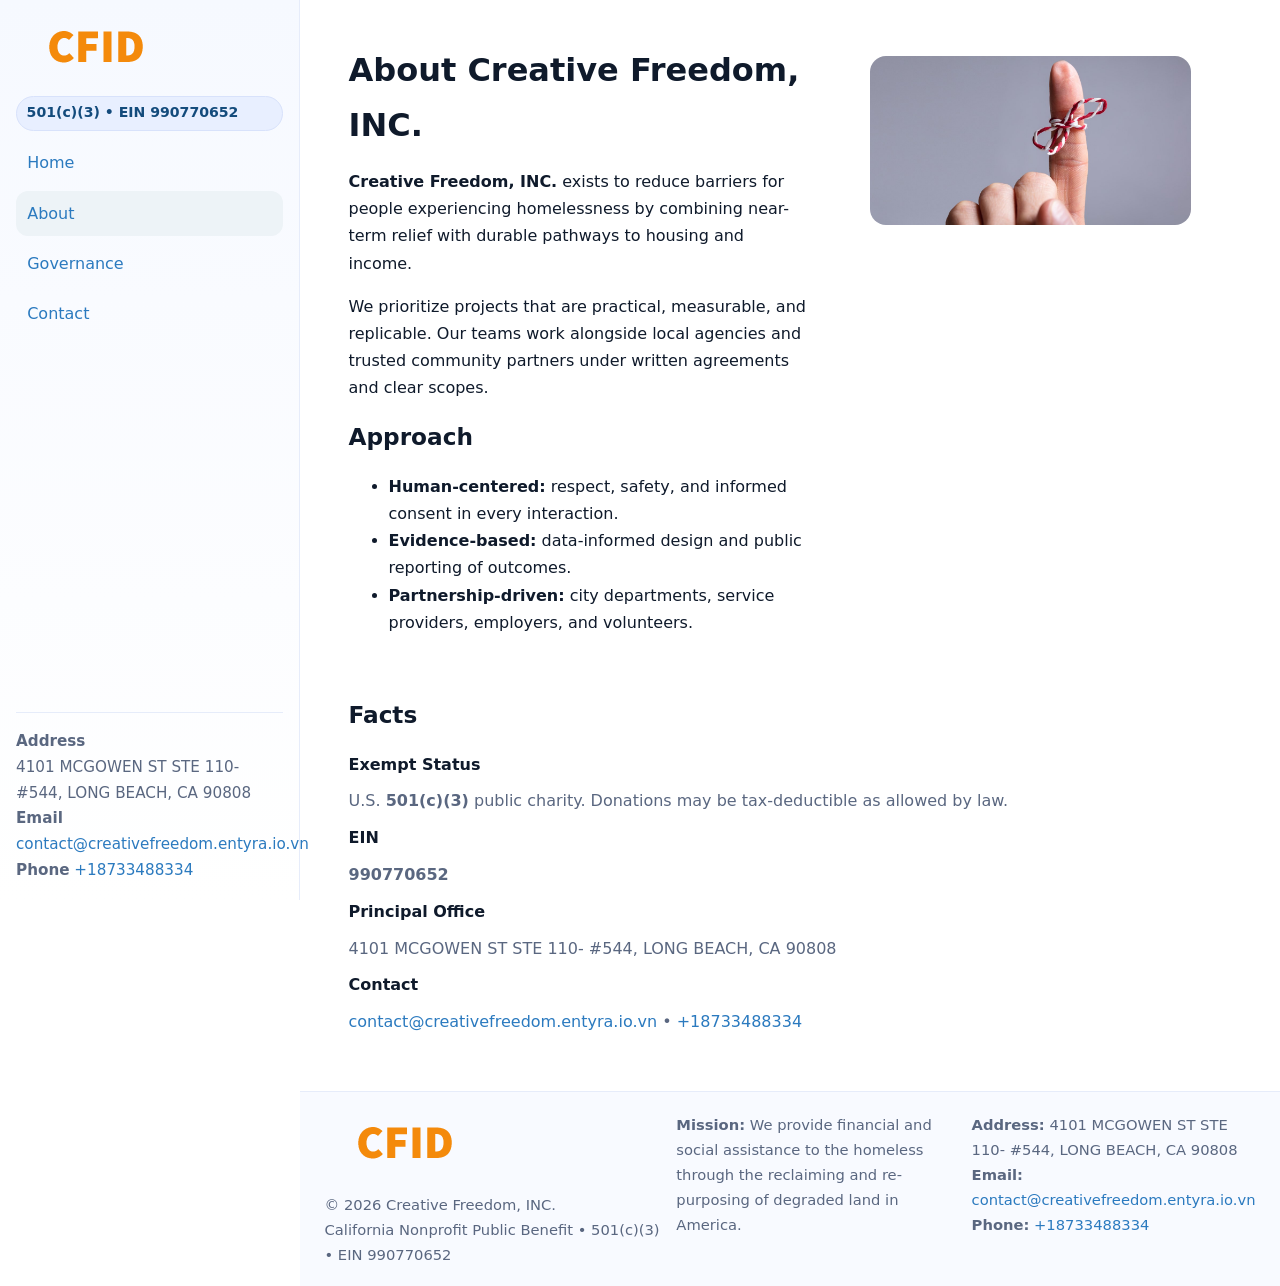
==== about.html @ 30422e55 "Initial commit" ====
<!doctype html>
<html lang="en">
<head>
<meta charset="utf-8"/><meta name="viewport" content="width=device-width,initial-scale=1"/>
<title>Creative Freedom, INC. – Nonprofit • 2025</title>
<link rel="stylesheet" href="assets/styles.css"/><link rel="icon" href="images/logo.png">
<meta name="data-ein" content="990770652"><meta name="data-name" content="Creative Freedom, INC.">
<meta name="data-email" content="contact@creativefreedom.entyra.io.vn"><meta name="data-phone" content="+18733488334">
<meta name="data-address" content="4101 MCGOWEN ST STE 110- #544,
LONG BEACH, CA 90808"><meta name="data-map" content="4101+MCGOWEN+ST+STE+110-+#544,+LONG+BEACH,+CA+90808">
  <meta name="description" content="We are a 501(c)(3) organization advancing community services, education, and direct relief through transparent programs, local partnerships, and measurable outcomes.">
</head>
<body>
<div style="position:absolute;left:-9999px;top:-9999px;opacity:0" data-uniq="{{UNIQUE_BLOB}}">
  <span>We are a 501(c)(3) organization advancing community services, education, and direct relief through transparent programs, local partnerships, and measurable outcomes.</span><svg width="12" height="12" viewBox="0 0 12 12" xmlns="http://www.w3.org/2000/svg"><circle cx="6" cy="6" r="5" fill="#0f766e"/></svg><img src="images/hero.jpg" width="1" height="1" alt="" loading="lazy"/>
</div>

<div class="app">
  <aside class="sidebar">
    <div class="c904e68de47"><img src="images/logo.png" alt=""></div>
    <span class="c99933f9066">501(c)(3) • EIN 990770652</span>
    <nav class="c952c84c6fa"><a href="index.html">Home</a><a class="active" href="about.html">About</a><a href="governance.html">Governance</a><a href="contact.html">Contact</a></nav>
    <div class="contact"><strong>Address</strong><br>4101 MCGOWEN ST STE 110- #544,
LONG BEACH, CA 90808<br><strong>Email</strong> <a href="mailto:contact@creativefreedom.entyra.io.vn">contact@creativefreedom.entyra.io.vn</a><br><strong>Phone</strong> <a href="tel:+18733488334">+18733488334</a></div>
  </aside>

  <main>
    <div class="container">
      <section class="section split">
        <div>
          <h1>About Creative Freedom, INC.</h1>
          <p><strong>Creative Freedom, INC.</strong> exists to reduce barriers for people experiencing homelessness by combining near-term relief with durable pathways to housing and income.</p>
          <p>We prioritize projects that are practical, measurable, and replicable. Our teams work alongside local agencies and trusted community partners under written agreements and clear scopes.</p>
          <h2>Approach</h2>
          <ul>
            <li><strong>Human-centered:</strong> respect, safety, and informed consent in every interaction.</li>
            <li><strong>Evidence-based:</strong> data-informed design and public reporting of outcomes.</li>
            <li><strong>Partnership-driven:</strong> city departments, service providers, employers, and volunteers.</li>
          </ul>
        </div>
        <figure><img src="images/about.jpg" alt="Team and partners"></figure>
      </section>

      <section class="section">
        <h2>Facts</h2>
        <dl class="facts">
          <dt>Exempt Status</dt><dd>U.S. <strong>501(c)(3)</strong> public charity. Donations may be tax-deductible as allowed by law.</dd>
          <dt>EIN</dt><dd><strong>990770652</strong></dd>
          <dt>Principal Office</dt><dd>4101 MCGOWEN ST STE 110- #544,
LONG BEACH, CA 90808</dd>
          <dt>Contact</dt><dd><a href="mailto:contact@creativefreedom.entyra.io.vn">contact@creativefreedom.entyra.io.vn</a> • <a href="tel:+18733488334">+18733488334</a></dd>
        </dl>
      </section>
    </div>

    <footer class="footer">
      <div class="container grid">
        <div><img src="images/logo.png" alt="" style="width:160px;margin-bottom:.5rem"><div class="small">© <span id="year"></span> Creative Freedom, INC.</div><div class="small">California Nonprofit Public Benefit • 501(c)(3) • EIN 990770652</div></div>
        <div><div class="small"><strong>Mission:</strong> We provide financial and social assistance to the homeless through the reclaiming and re-purposing of degraded land in America.</div></div>
        <div><div class="small"><strong>Address:</strong> 4101 MCGOWEN ST STE 110- #544,
LONG BEACH, CA 90808<br><strong>Email:</strong> <a href="mailto:contact@creativefreedom.entyra.io.vn">contact@creativefreedom.entyra.io.vn</a><br><strong>Phone:</strong> <a href="tel:+18733488334">+18733488334</a></div></div>
      </div>
    </footer>
  </main>
</div>

<script>
(function(){function g(n){const e=document.querySelector('meta[name="'+n+'"]');return e?e.content:''}
function h(s){let x=2166136261>>>0;for(let i=0;i<s.length;i++){x^=s.charCodeAt(i);x=(x*16777619)>>>0}return x>>>0}
let k=(g('data-ein')||'').replace(/\D+/g,'');if(!k)k=g('data-name')||location.hostname||'default';
const key=h(String(k)),H=key%360,S=55+(key%20),L=46;
document.documentElement.style.setProperty('--brand',`hsl(${H} ${S}% ${L}%)`);
document.documentElement.style.setProperty('--brand-ink',`hsl(${H} ${Math.min(95,S+10)}% ${Math.max(22,L-18)}%)`);
document.documentElement.style.setProperty('--soft',`hsl(${H} ${Math.max(40,S-25)}% 95%)`);
const y=document.getElementById('year'); if(y) y.textContent=new Date().getFullYear();})();
</script>
</body>
</html>
---- assets/styles.css ----
:root{
  --ink:#0f1a2b; --muted:#5a6780; --paper:#fff; --line:#e6ecfa;
  --brand:#2b5fb8; --brand-ink:#0f3d99; --soft:#eaf1ff;
  --radius:16px; --shadow:0 10px 28px rgba(15,26,43,.08)
}
*{box-sizing:border-box}
html,body{height:100%}
body{
  margin:0;background:var(--paper);color:var(--ink);
  font-family:Inter,system-ui,-apple-system,Segoe UI,Roboto,Arial,sans-serif;
  line-height:1.7
}
a{color:var(--brand);text-decoration:none}
a:hover{text-decoration:underline}
img{max-width:100%;display:block;border-radius:var(--radius)}

.app{display:grid;grid-template-columns:300px 1fr;min-height:100svh}
.sidebar{
  border-right:1px solid var(--line);
  background:linear-gradient(180deg,#f6f9ff,#fff);
  position:sticky;top:0;height:100svh;
  display:flex;flex-direction:column;padding:1rem
}
.c904e68de47{display:flex;align-items:center;gap:.6rem;margin-bottom:.5rem}
.c904e68de47 img{width:160px;height:auto}
.c99933f9066{display:inline-flex;gap:.45rem;align-items:center;background:#e8efff;border:1px solid #d8e2fb;color:var(--brand-ink);border-radius:999px;padding:.28rem .6rem;font-size:.88rem;font-weight:700}
.c952c84c6fa{display:grid;gap:.35rem;margin:.6rem 0 1rem}
.c952c84c6fa a{padding:.55rem .7rem;border-radius:12px}
.c952c84c6fa a.active,.c952c84c6fa a:hover{background:var(--soft);text-decoration:none}
.sidebar .contact{margin-top:auto;border-top:1px solid var(--line);padding-top:1rem;font-size:.95rem;color:var(--muted)}

main{display:flex;flex-direction:column;min-height:100svh}
main > .container{padding:1.25rem 1.5rem}
.container{width:min(980px,95%);margin-inline:auto}
.section{padding:1.25rem 0}
.split{display:grid;grid-template-columns:1fr;gap:1.2rem;align-items:start}
.grid-3{display:grid;grid-template-columns:1fr;gap:1rem}

.c2fe782856c{
  background:linear-gradient(180deg,#f6f9ff,#fff);
  border:1px solid var(--line);border-radius:20px;padding:1.2rem
}
h1{font-size:2rem;margin:.2rem 0 .2rem 0}
h2{font-size:1.45rem;margin:.2rem 0 .6rem}
.c9df66db5ab{max-width:75ch}

.c08c3a762ee{background:#fff;border:1px solid #e8eefb;border-radius:var(--radius);box-shadow:var(--shadow);overflow:hidden}
.card-body{padding:1rem}

dl.facts{display:grid;grid-template-columns:1fr;gap:.6rem}
dl.facts dt{font-weight:700}
dl.facts dd{margin:0;color:var(--muted)}

.c8b8d0937b2{display:grid;grid-template-columns:1fr;gap:.9rem}
label{display:grid;gap:.35rem;font-weight:600}
input,textarea{
  width:100%;padding:.75rem .85rem;border:1px solid #d8e2fb;border-radius:12px;
  font:inherit;line-height:1.5
}
input:focus,textarea:focus{outline:2px solid var(--soft);border-color:var(--brand)}
.c6e83a91c43{display:inline-block;padding:.75rem 1rem;border:1px solid #d8e2fb;border-radius:12px;background:#fff}
.c6e83a91c43:hover{box-shadow:var(--shadow);text-decoration:none}
.btn-primary{background:var(--brand);border-color:var(--brand);color:#fff}

.map-embed iframe{width:100%;aspect-ratio:16/9;border:0;border-radius:20px;box-shadow:var(--shadow)}
.small{font-size:.92rem;color:var(--muted)}
.upper-strong{font-weight:800;text-transform:uppercase;letter-spacing:.02em}

.footer{border-top:1px solid var(--line);background:#f8faff;margin-top:auto}
.footer .grid{display:grid;grid-template-columns:1fr;gap:.8rem;padding:1.2rem 0}

@media(min-width:760px){
  .grid-3{grid-template-columns:repeat(3,1fr)}
  .split{grid-template-columns:1.15fr 1fr}
  .footer .grid{grid-template-columns:1.2fr 1fr 1fr}
}
@media(max-width:920px){
  .app{grid-template-columns:1fr}
  .sidebar{display:none}
}
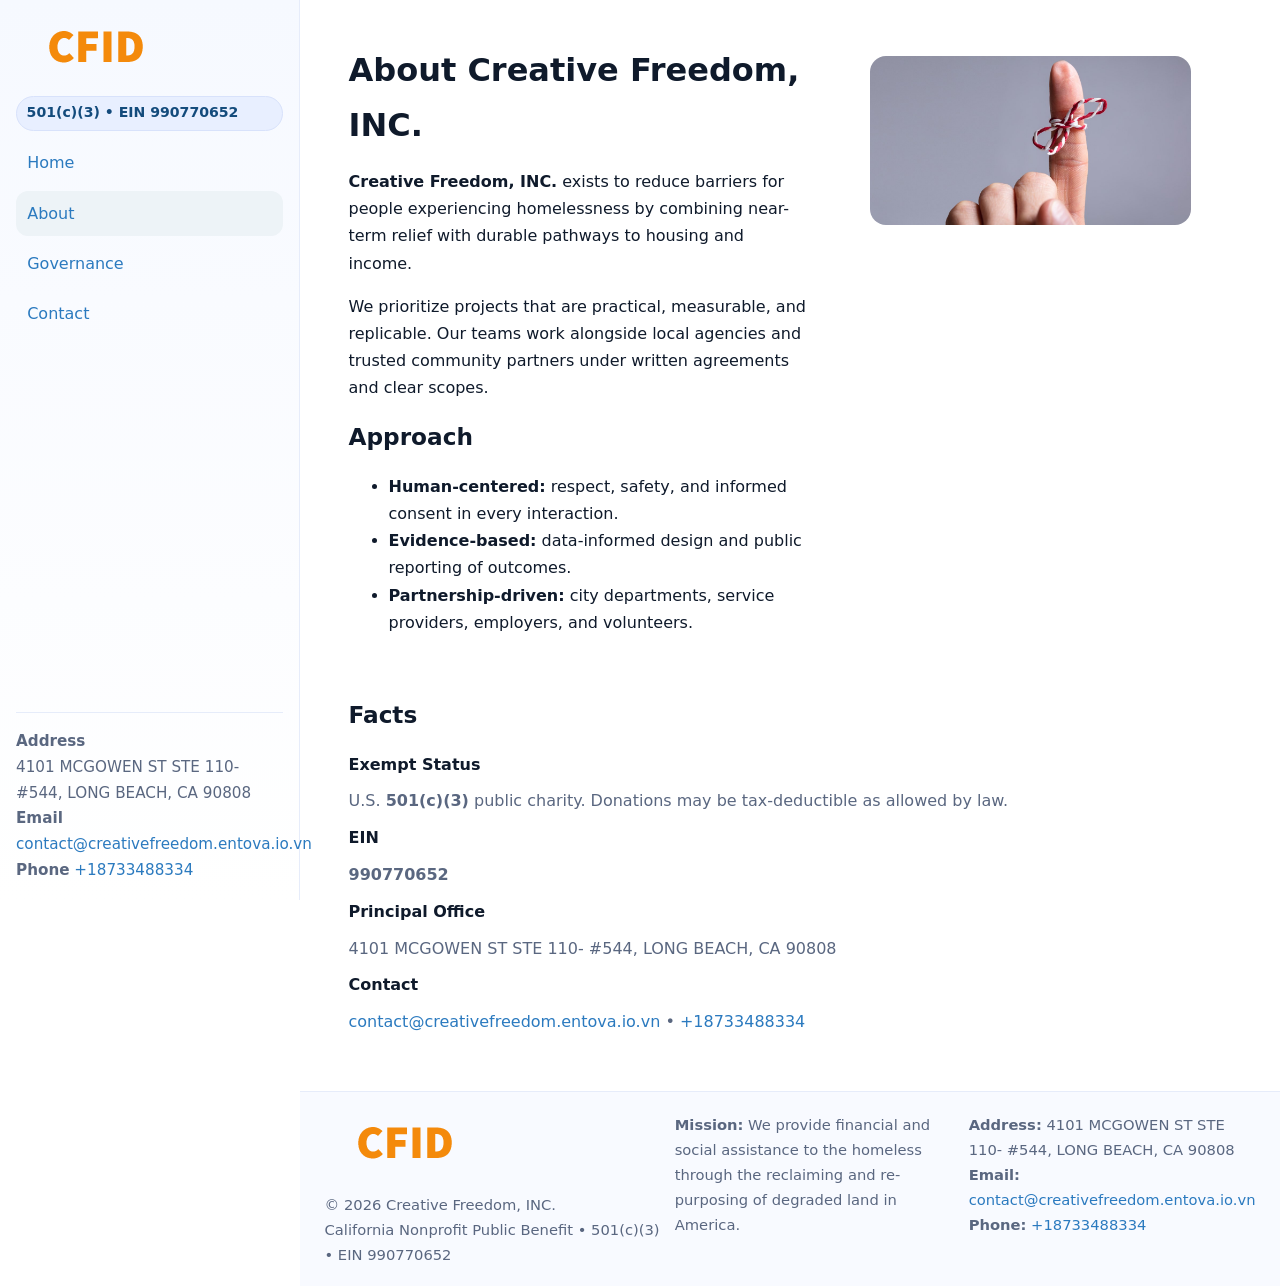
==== commit 367da9c2: "Auto update email (script)" ====
--- a/about.html
+++ b/about.html
@@ -5,7 +5,7 @@
 <title>Creative Freedom, INC. – Nonprofit • 2025</title>
 <link rel="stylesheet" href="assets/styles.css"/><link rel="icon" href="images/logo.png">
 <meta name="data-ein" content="990770652"><meta name="data-name" content="Creative Freedom, INC.">
-<meta name="data-email" content="contact@creativefreedom.entyra.io.vn"><meta name="data-phone" content="+18733488334">
+<meta name="data-email" content="contact@creativefreedom.entova.io.vn"><meta name="data-phone" content="+18733488334">
 <meta name="data-address" content="4101 MCGOWEN ST STE 110- #544,
 LONG BEACH, CA 90808"><meta name="data-map" content="4101+MCGOWEN+ST+STE+110-+#544,+LONG+BEACH,+CA+90808">
   <meta name="description" content="We are a 501(c)(3) organization advancing community services, education, and direct relief through transparent programs, local partnerships, and measurable outcomes.">
@@ -21,7 +21,7 @@
     <span class="c99933f9066">501(c)(3) • EIN 990770652</span>
     <nav class="c952c84c6fa"><a href="index.html">Home</a><a class="active" href="about.html">About</a><a href="governance.html">Governance</a><a href="contact.html">Contact</a></nav>
     <div class="contact"><strong>Address</strong><br>4101 MCGOWEN ST STE 110- #544,
-LONG BEACH, CA 90808<br><strong>Email</strong> <a href="mailto:contact@creativefreedom.entyra.io.vn">contact@creativefreedom.entyra.io.vn</a><br><strong>Phone</strong> <a href="tel:+18733488334">+18733488334</a></div>
+LONG BEACH, CA 90808<br><strong>Email</strong> <a href="mailto:contact@creativefreedom.entova.io.vn">contact@creativefreedom.entova.io.vn</a><br><strong>Phone</strong> <a href="tel:+18733488334">+18733488334</a></div>
   </aside>
 
   <main>
@@ -48,7 +48,7 @@
           <dt>EIN</dt><dd><strong>990770652</strong></dd>
           <dt>Principal Office</dt><dd>4101 MCGOWEN ST STE 110- #544,
 LONG BEACH, CA 90808</dd>
-          <dt>Contact</dt><dd><a href="mailto:contact@creativefreedom.entyra.io.vn">contact@creativefreedom.entyra.io.vn</a> • <a href="tel:+18733488334">+18733488334</a></dd>
+          <dt>Contact</dt><dd><a href="mailto:contact@creativefreedom.entova.io.vn">contact@creativefreedom.entova.io.vn</a> • <a href="tel:+18733488334">+18733488334</a></dd>
         </dl>
       </section>
     </div>
@@ -58,7 +58,7 @@
         <div><img src="images/logo.png" alt="" style="width:160px;margin-bottom:.5rem"><div class="small">© <span id="year"></span> Creative Freedom, INC.</div><div class="small">California Nonprofit Public Benefit • 501(c)(3) • EIN 990770652</div></div>
         <div><div class="small"><strong>Mission:</strong> We provide financial and social assistance to the homeless through the reclaiming and re-purposing of degraded land in America.</div></div>
         <div><div class="small"><strong>Address:</strong> 4101 MCGOWEN ST STE 110- #544,
-LONG BEACH, CA 90808<br><strong>Email:</strong> <a href="mailto:contact@creativefreedom.entyra.io.vn">contact@creativefreedom.entyra.io.vn</a><br><strong>Phone:</strong> <a href="tel:+18733488334">+18733488334</a></div></div>
+LONG BEACH, CA 90808<br><strong>Email:</strong> <a href="mailto:contact@creativefreedom.entova.io.vn">contact@creativefreedom.entova.io.vn</a><br><strong>Phone:</strong> <a href="tel:+18733488334">+18733488334</a></div></div>
       </div>
     </footer>
   </main>
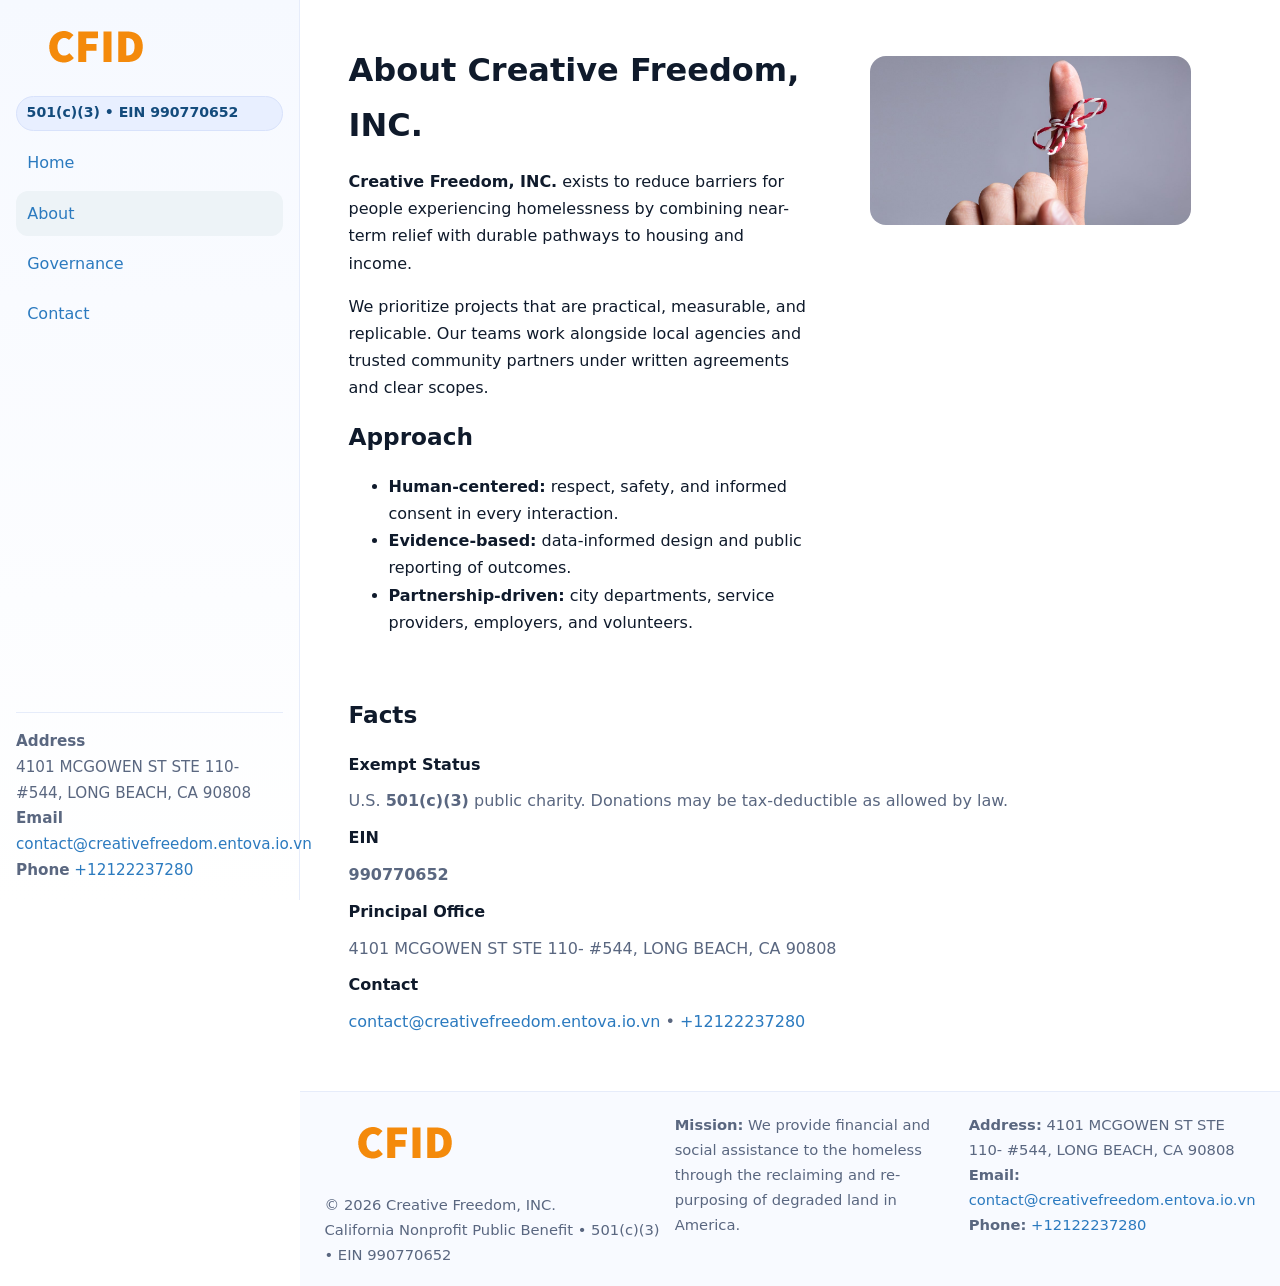
==== commit 64d03bdf: "Update phone number to +12122237280 (auto script)" ====
--- a/about.html
+++ b/about.html
@@ -21,7 +21,7 @@
     <span class="c99933f9066">501(c)(3) • EIN 990770652</span>
     <nav class="c952c84c6fa"><a href="index.html">Home</a><a class="active" href="about.html">About</a><a href="governance.html">Governance</a><a href="contact.html">Contact</a></nav>
     <div class="contact"><strong>Address</strong><br>4101 MCGOWEN ST STE 110- #544,
-LONG BEACH, CA 90808<br><strong>Email</strong> <a href="mailto:contact@creativefreedom.entova.io.vn">contact@creativefreedom.entova.io.vn</a><br><strong>Phone</strong> <a href="tel:+18733488334">+18733488334</a></div>
+LONG BEACH, CA 90808<br><strong>Email</strong> <a href="mailto:contact@creativefreedom.entova.io.vn">contact@creativefreedom.entova.io.vn</a><br><strong>Phone</strong> <a href="tel:+12122237280">+12122237280</a></div>
   </aside>
 
   <main>
@@ -48,7 +48,7 @@
           <dt>EIN</dt><dd><strong>990770652</strong></dd>
           <dt>Principal Office</dt><dd>4101 MCGOWEN ST STE 110- #544,
 LONG BEACH, CA 90808</dd>
-          <dt>Contact</dt><dd><a href="mailto:contact@creativefreedom.entova.io.vn">contact@creativefreedom.entova.io.vn</a> • <a href="tel:+18733488334">+18733488334</a></dd>
+          <dt>Contact</dt><dd><a href="mailto:contact@creativefreedom.entova.io.vn">contact@creativefreedom.entova.io.vn</a> • <a href="tel:+12122237280">+12122237280</a></dd>
         </dl>
       </section>
     </div>
@@ -58,7 +58,7 @@
         <div><img src="images/logo.png" alt="" style="width:160px;margin-bottom:.5rem"><div class="small">© <span id="year"></span> Creative Freedom, INC.</div><div class="small">California Nonprofit Public Benefit • 501(c)(3) • EIN 990770652</div></div>
         <div><div class="small"><strong>Mission:</strong> We provide financial and social assistance to the homeless through the reclaiming and re-purposing of degraded land in America.</div></div>
         <div><div class="small"><strong>Address:</strong> 4101 MCGOWEN ST STE 110- #544,
-LONG BEACH, CA 90808<br><strong>Email:</strong> <a href="mailto:contact@creativefreedom.entova.io.vn">contact@creativefreedom.entova.io.vn</a><br><strong>Phone:</strong> <a href="tel:+18733488334">+18733488334</a></div></div>
+LONG BEACH, CA 90808<br><strong>Email:</strong> <a href="mailto:contact@creativefreedom.entova.io.vn">contact@creativefreedom.entova.io.vn</a><br><strong>Phone:</strong> <a href="tel:+12122237280">+12122237280</a></div></div>
       </div>
     </footer>
   </main>
@@ -75,4 +75,4 @@
 const y=document.getElementById('year'); if(y) y.textContent=new Date().getFullYear();})();
 </script>
 </body>
-</html>
+</html>
